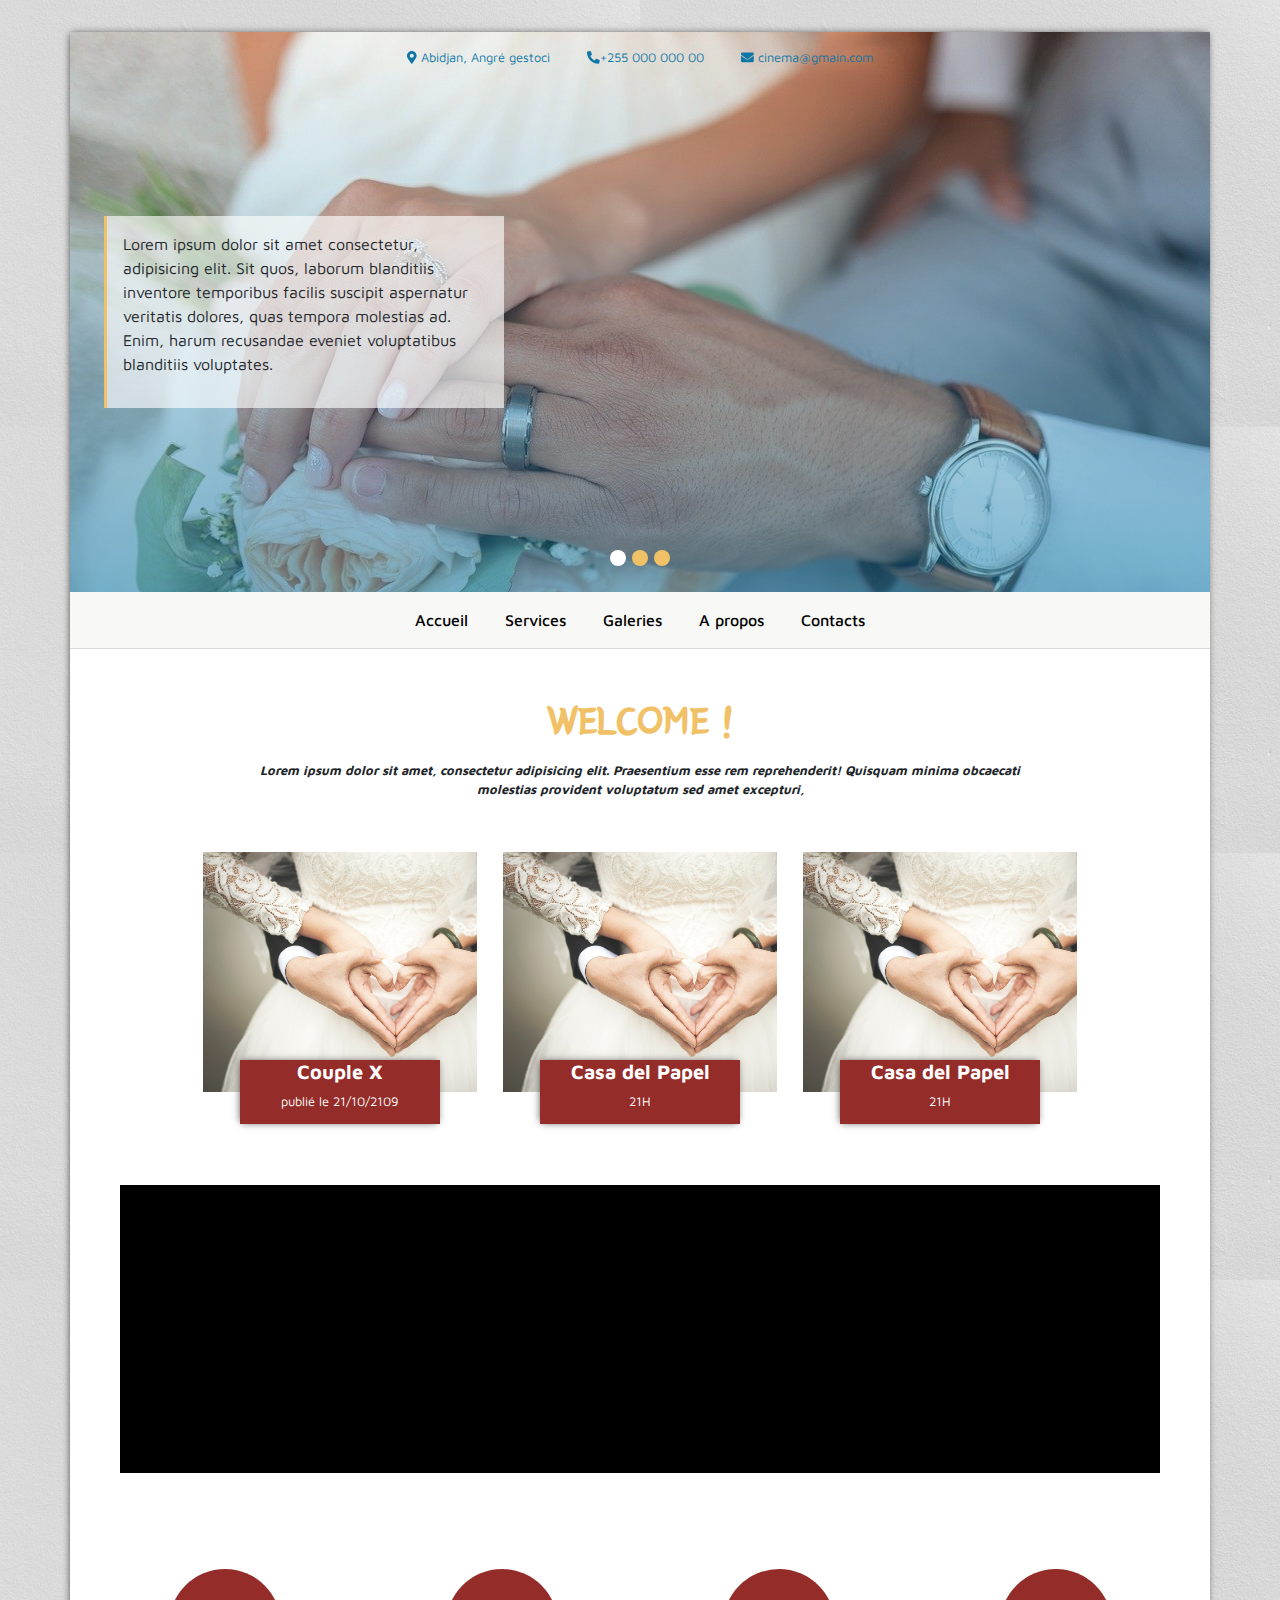
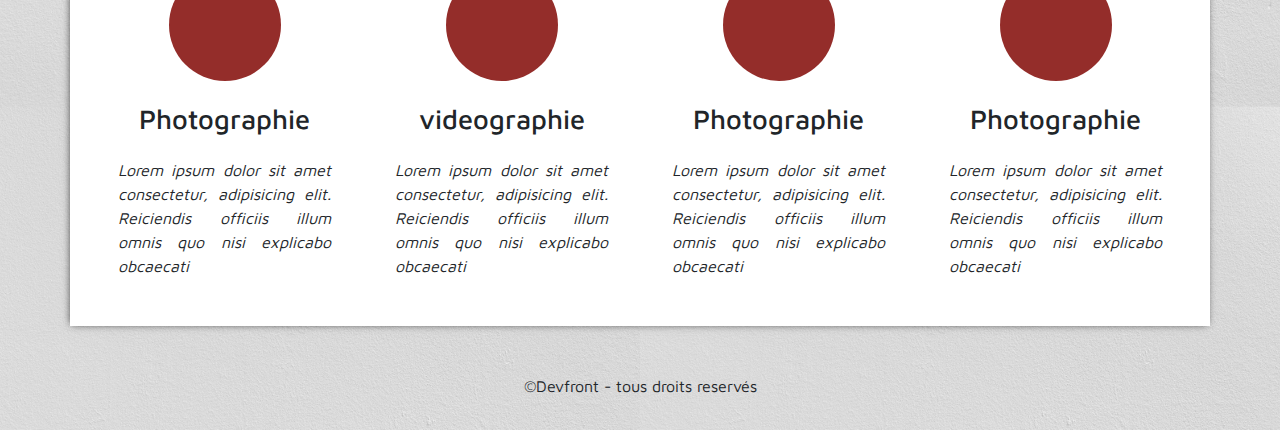
==== index.html @ f4df2c01 "first commit" ====
<!DOCTYPE html>
<html lang="en">
<head>
    <meta charset="UTF-8">
    <meta name="viewport" content="width=device-width, initial-scale=1.0">
    <meta http-equiv="X-UA-Compatible" content="ie=edge">

    <!-- my styles -->
    <link rel="stylesheet" href="css/bootstrap.min.css">
    <link rel="stylesheet" href="css/all.css">
    <link href="https://fonts.googleapis.com/css?family=Alfa+Slab+One|Baloo+Bhai|McLaren|Staatliches|Yeon+Sung&display=swap" rel="stylesheet">
    <link rel="stylesheet" href="css/style 2.css">

    <title>cinema</title>
</head>
<body>
     
    <section class="container mainContent">
    <!-- Header -->
    <header id="header">
        <div class="header">
            <div id="carousel" class="carousel slide header-carousel" data-ride="false">
                <ol class="carousel-indicators">
                    <li data-target="#carousel" data-slide-to="0" class="active carousel-circle"></li>
                    <li data-target="#carousel" data-slide-to="1" class="carousel-circle"></li>
                    <li data-target="#carousel" data-slide-to="2" class="carousel-circle"></li>
                </ol>
                <div class="carousel-inner">
                    <div class="carousel-item active">
                        <div class="carousel-image1">
                            <div class="carousel-topbar">
                                <ul>
                                    <li>
                                        <a href="#">
                                            <span class="fa fa-map-marker-alt"></span> Abidjan, Angré gestoci
                                        </a>
                                    </li>
                                    <li>
                                        <span class="fa fa-phone-alt"></span>+255 000 000 00
                                    </li>
                                    <li>
                                        <a href="mailto:koalapixel6@gmail.com">
                                            <span class="fa fa-envelope"></span> cinema@gmain.com
                                        </a>
                                    </li>
                                </ul>
                            </div>
                            <div class="carousel-title">
                                <p>
                                    Lorem ipsum dolor sit amet consectetur, 
                                    adipisicing elit. Sit quos, laborum blanditiis 
                                    inventore temporibus facilis suscipit aspernatur 
                                    veritatis dolores, quas tempora molestias ad. Enim, 
                                    harum recusandae eveniet voluptatibus blanditiis voluptates.
                                </p>
                            </div>
                        </div>
                    </div>
                    <div class="carousel-item">
                        <div class="carousel-image2">
                            <div class="carousel-topbar">
                                <ul>
                                    <li>
                                        <a href="#">
                                            <span class="fa fa-map-marker-alt"></span> Abidjan, Angré gestoci
                                        </a>
                                    </li>
                                    <li>
                                        <span class="fa fa-phone-alt"></span>+255 000 000 00
                                    </li>
                                    <li>
                                        <a href="#">
                                            <span class="fa fa-envelope"></span> cinema@gmain.com
                                        </a>
                                    </li>
                                </ul>
                            </div>
                            <div class="carousel-title">
                                <p>
                                    Lorem ipsum dolor sit amet consectetur, 
                                    adipisicing elit. Sit quos, laborum blanditiis 
                                    inventore temporibus facilis suscipit aspernatur 
                                    veritatis dolores, quas tempora molestias ad. Enim, 
                                    harum recusandae eveniet voluptatibus blanditiis voluptates.
                                </p>
                            </div>
                        </div>
                    </div>
                    <div class="carousel-item">
                        <div class="carousel-image3">
                            <div class="carousel-topbar">
                                <ul>
                                    <li>
                                        <a href="#">
                                            <span class="fa fa-map-marker-alt"></span> Abidjan, Angré gestoci
                                        </a>
                                    </li>
                                    <li>
                                        <span class="fa fa-phone-alt"></span>+255 000 000 00
                                    </li>
                                    <li>
                                        <a href="#">
                                            <span class="fa fa-envelope"></span> cinema@gmain.com
                                        </a>
                                    </li>
                                </ul>
                            </div>
                            <div class="carousel-title">
                                <p>
                                    Lorem ipsum dolor sit amet consectetur, 
                                    adipisicing elit. Sit quos, laborum blanditiis 
                                    inventore temporibus facilis suscipit aspernatur 
                                    veritatis dolores, quas tempora molestias ad. Enim, 
                                    harum recusandae eveniet voluptatibus blanditiis voluptates.
                                </p>
                            </div>
                        </div>
                    </div>
                </div>
            </div>
        </div>
    </header>

    <!-- Navbar -->
    <nav class="navbar navbar-expand-lg container my-nav">
        <ul class="nav-list mx-auto">
            <li>
                <a href="index.html">Accueil</a>
            </li>
            <li>
                <a href="#">Services</a>
            </li>
            <li>
                <a href="galerie.html">Galeries</a>
            </li>
            <li>
                <a href="#">A propos</a>
            </li>
            <li>
                <a href="#">Contacts</a>
            </li>
        </ul>
    </nav>

    <!-- welcome -->
    <div class="welcome">
        <h1>WELCOME !</h1>
        <p>Lorem ipsum dolor sit amet, consectetur adipisicing elit. Praesentium esse rem reprehenderit! Quisquam minima obcaecati molestias provident voluptatum sed amet excepturi,</p>
    </div>

    <!-- card-block -->
    <div class="part-two">
        <div class="care-video">
            <a href="#">
                <div class="care-info">
                    <h5>Couple X</h5>
                    <div class="care-info_title">
                        <p>publié le 21/10/2109</p>
                    </div>
                </div>
            </a>
        </div>
        <div class="care-video">
            <a href="#">
                <div class="care-info">
                    <h5>Casa del Papel</h5>
                    <div class="care-info_title">
                        <p>21H</p>
                    </div>
                </div>
            </a>
        </div>
        <div class="care-video">
            <a href="#">
                <div class="care-info">
                    <h5>Casa del Papel</h5>
                    <div class="care-info_title">
                        <p>21H</p>
                    </div>
                </div>
            </a>
        </div>
    </div>

    <!-- part-tree -->
    <div class="part-tree">

    </div>

    <!-- part-for -->
    <div class="four">
        <div class="four-service">
            <div class="icon-service"></div>
            <h3>Photographie</h3>
            <p>Lorem ipsum dolor sit amet consectetur, adipisicing elit. Reiciendis officiis illum omnis quo nisi explicabo obcaecati</p>
        </div>
        <div class="four-service">
            <div class="icon-service"></div>
            <h3>videographie</h3>
            <p>Lorem ipsum dolor sit amet consectetur, adipisicing elit. Reiciendis officiis illum omnis quo nisi explicabo obcaecati</p>
        </div>
        <div class="four-service">
            <div class="icon-service"></div>
            <h3>Photographie</h3>
            <p>Lorem ipsum dolor sit amet consectetur, adipisicing elit. Reiciendis officiis illum omnis quo nisi explicabo obcaecati</p>
        </div>
        <div class="four-service">
            <div class="icon-service"></div>
            <h3>Photographie</h3>
            <p>Lorem ipsum dolor sit amet consectetur, adipisicing elit. Reiciendis officiis illum omnis quo nisi explicabo obcaecati</p>
        </div>
    </div>
    </section>

    <footer>
        <p>&copy;Devfront - tous droits reservés</p>
    </footer>
    

    <!-- my script -->
    <script src="js/jquery.js"></script>
    <script src="js/vue.js"></script>
    <script src="js/bootstrap.min.js"></script>
    <script src="js/all.js"></script>
    <script src="js/main.js"></script>
</body>
</html>
---- css/style 2.css ----
@import url('https://fonts.googleapis.com/css?family=Maven+Pro&display=swap');

/* General code*/

*{
    margin: 0;
    padding: 0;
    box-sizing: border-box;
}

html{
  font-size: 62,5%;
}

body{
  font-family: 'Maven Pro', sans-serif;
  background-color: rgb(248, 248, 247);
  background-image: url('../img/pexels-photo-242236.jpeg');
  background-size: 50%;
  width: 100%;
}


/* GENERALE ************************************** */


a{
  text-decoration: none;
}

a:hover{
  text-decoration: none;
}

.mainContent{
  box-shadow: -1px 0px 8px -2px rgba(0,0,0,0.8);
  padding: 0px;
  background: white;
  min-height: 95rem;
  margin-bottom: 3rem;
}


/* HEADER ************************************** */


.header{
  min-height: 35rem;
  margin-top: 2rem;
  padding: 0;
  /* transform: skew(1deg, 3deg); */
}


ol .carousel-circle{
  width: 1rem;
  height: 1rem;
  background-color: #f0c166;
  border-radius: 50%;
}

.header-carousel .carousel-item{
  overflow: hidden;
}

.header-carousel .carousel-item .carousel-image1,
.header-carousel .carousel-item .carousel-image2,
.header-carousel .carousel-item .carousel-image3{
  background-size: cover;
  height: 35rem;
  width: 100%;
  position: relative;
}


.header-carousel .carousel-item .carousel-image1{
  background: linear-gradient(#0e77a700 ,#0e77a788 ) , url('../img/bride-1837148_1280.jpg');
}


.header-carousel .carousel-item .carousel-image2{
  background: linear-gradient(#0e77a700 ,#0e77a788 ) , url('../img/woman-4081760_1280.jpg');
}

.header-carousel .carousel-item .carousel-image3{
  background: linear-gradient(#0e77a700 ,#0e77a788 ) , url('../img/couple-2987453_1280.jpg');
}

.carousel-topbar ul{
  text-align: center;
}

.carousel-topbar ul li{
  display: inline-block;
  padding: 1rem;
  color: #0e77a7;
  font-size: .8rem;
}

.carousel-topbar ul a{
  color: #0e77a7;
  transition: .8s;
}

.carousel-topbar ul a:hover,
.carousel-topbar ul li:hover{
  color: black;
  transition: .8s;
}

.carousel-title{
  max-width: 25rem;
  background: rgba(255, 255, 255, 0.637);
  padding: 1rem; 
  border-left: 3px solid #f0c166;
  position: absolute;
  top: 50%;
  left: 10%;
  transform: translate(-20%,-50%);
}

/* NAVBAR ************************************** */


.my-nav{
  border-bottom: .1rem solid rgba(0, 0, 0, 0.115);
  background-color: rgb(248, 248, 247);
  position: -webkit-sticky; 
  position: sticky;
  top: 0;
  z-index: 9999;
}

.nav-list{
  margin-bottom: 0;
}

.nav-list li{
  list-style: none;
  display: inline-block;
  padding: .5rem 1rem;
}

.nav-list li a{
  color: black;
  font-weight: 500;
}
.nav-list li a:hover{
  color: #f0c166;
  font-weight: 500;
}

/* WELCOME ************************************** */


.welcome{
  margin-top: 2.5rem;
  margin-bottom: 2.5rem;
  text-align: center;
  max-width: 800px;
  margin-right: auto;
  margin-left: auto;
}

.welcome h1 {
  line-height: 4rem;
  color: #f0c166;
  font-family: "yeon sung";
  font-weight: 800;
}

.welcome p {
  font-weight: bold;
  font-style: italic; 
  font-size: 0.8rem; 
}


/* WELCOME ************************************** */


.part-two{
  display: flex;
  max-width: 900px;
  margin-right: auto;
  margin-left: auto;
}

.care-video{
  min-height: 15rem;
  background: url('../img/heart-529607_1280.jpg');
  background-size: cover;
  width: 100%;
  flex: 1;
  margin: .8rem;
  transition: .6s;
  position: relative;
}

.care-info{
  position: absolute;
  bottom: -2rem;
  left: 50%;
  transform: translateX(-50%);
  width: 200px;
  height: 4rem;
  background-color: #942d2a;
  box-shadow: -1px 0px 8px -2px rgba(0,0,0,0.8);
  text-align: center;
  z-index: 99;
}

.care-video:hover{
  transform: scale(1.1);
  transition: .6s;
  background-image: linear-gradient(rgba(139, 102, 102, 0.63), rgba(139, 102, 102, 0.664)), url('../img/heart-529607_1280.jpg');
}

.care-video:hover .care-info{
  transition: .6s;
  bottom: 5rem;
  opacity: 1;
  
}

.care-info h5{
  font-weight: bolder;
  color: white;
}

.care-info_title{
  justify-content: space-around;
  display: flex;
  color: white;
  font-size: .8rem;
}


/* PART TREE ************************************** */


.part-tree{
  background-color: black;
  height: 18rem;
  max-width: 65rem;
  margin-left: auto;
  margin-right: auto;
  border-radius: 100px/ 70px inherit;
  margin-top: 5rem;
}


/* PART FOUR ************************************** */


.four{
  display: flex;
  margin: 4rem 1rem 2rem;
}

.icon-service{
  width: 7rem;
  height: 7rem;
  background-color: #942d2a;
  border-radius: 50%;
  padding: 1.3rem;
  justify-content: center;
  margin: auto;
  /* border: .1rem solid #f0c166; */
}

.four-service{
  flex: 1;
  margin: 2rem;
}

.four-service h3{
  font-size: 1.7rem;
  text-align: center;
  margin: 1.4rem 0;
}

.four-service p{
  font-size: 1rem;
  font-style: italic;
  text-align: justify;
}



/* HEADER-GALERIE ************************************** */


.header-galerie{
  min-height: 40rem;
  background: linear-gradient(#942e2a83,#942e2a83 ) ,url('../img/heart-529607_1280.jpg');
  background-size: cover;

}

.block-galerie{
  margin-top: -8rem;
  height: 6rem;
  width: 85%;
  margin-right: auto;
  margin-left: auto;
  display: flex;
  flex-wrap: wrap;
}

.photo1{
  flex: 1 250px;
  background: white;
  margin: 1rem;
  max-height: 15rem;
  box-shadow: 0px 0px 5px 0px rgba(0,0,0,0.73);
  border-top: .3rem solid #f0c166;
  transition: .8s;

}

.photo1:hover{
  transform:rotate(360deg);
  transition: .8s;
}

footer p{
  text-align: center;
  margin-bottom: 2rem; 
}
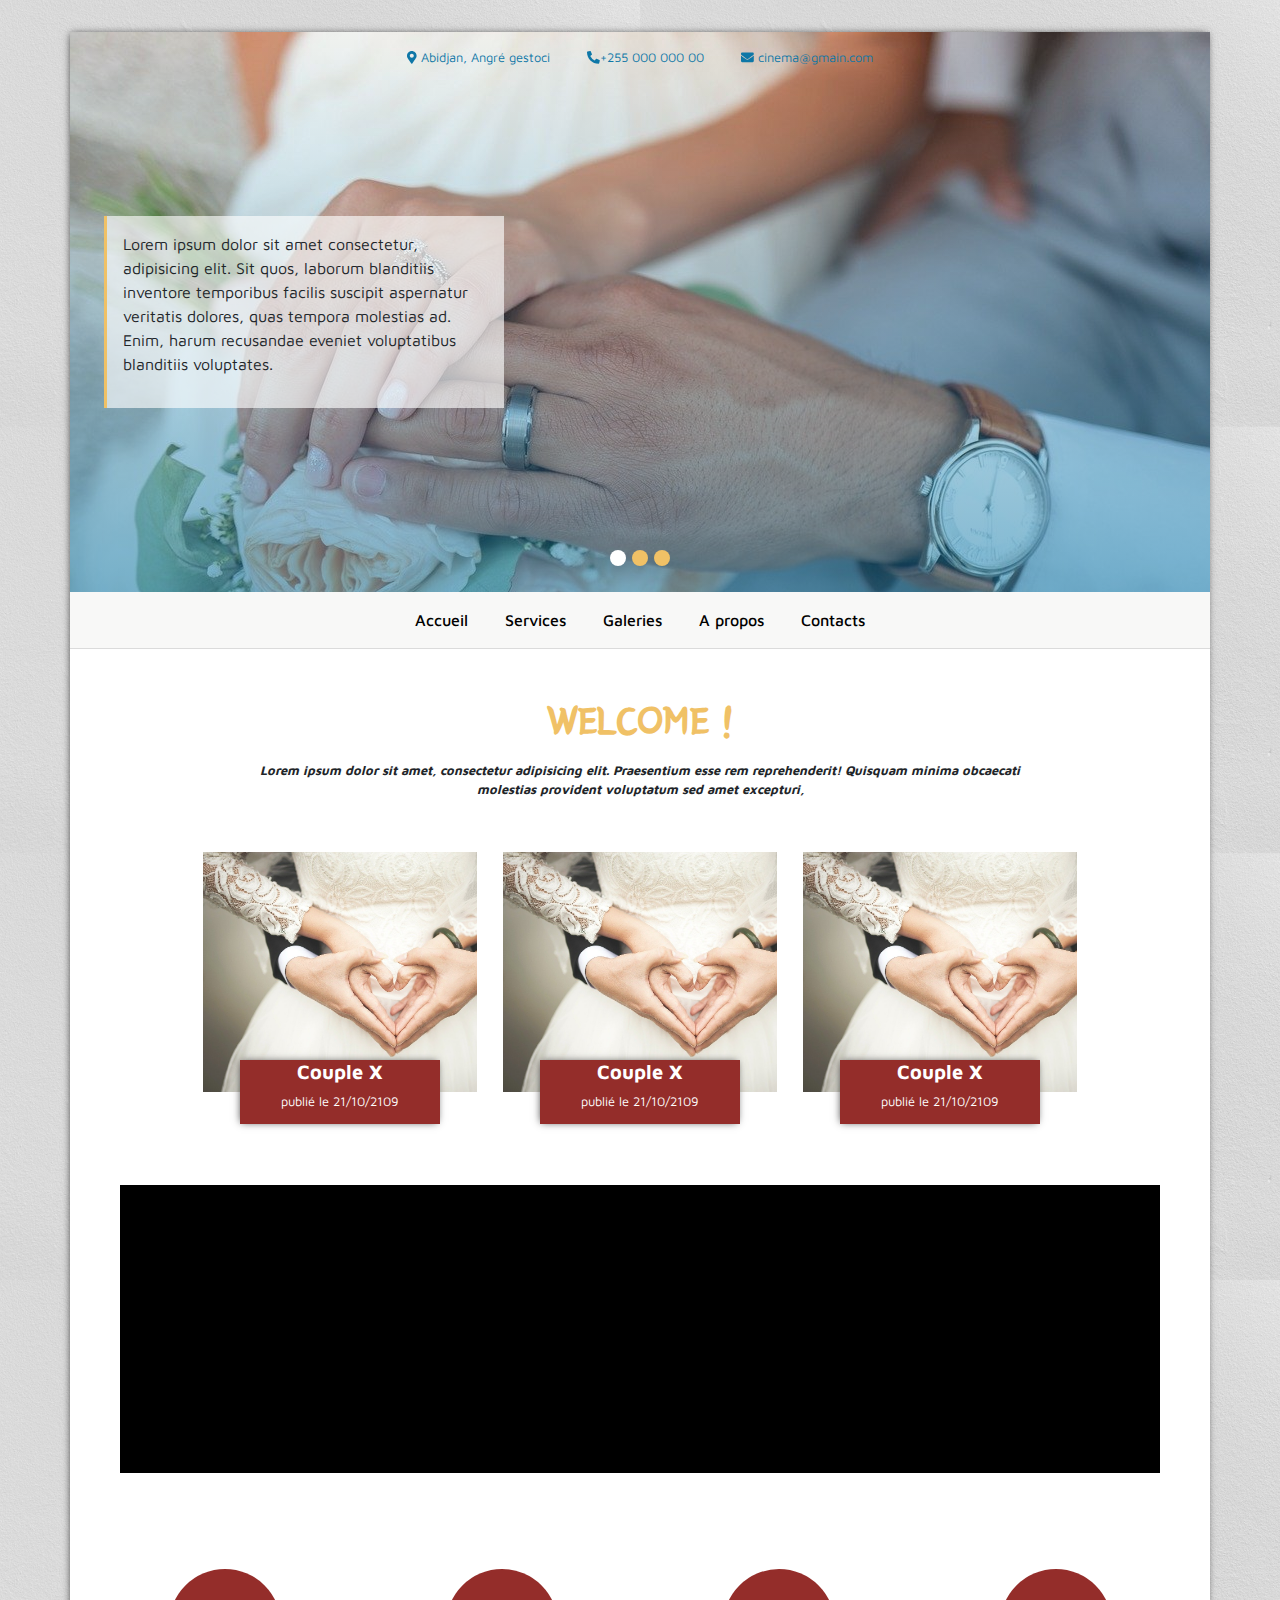
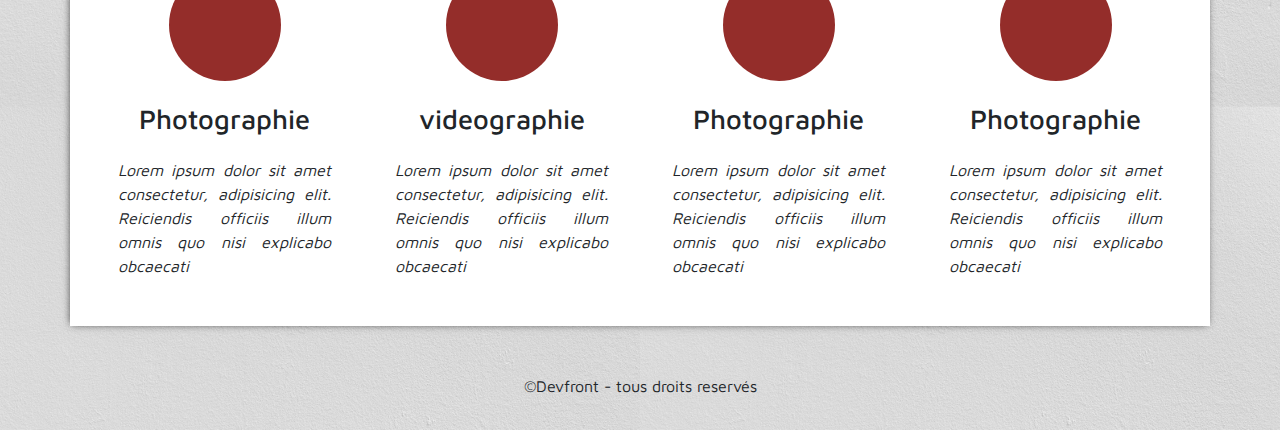
==== commit 4b2f0eb7: "responsive iphoneX" ====
--- a/index.html
+++ b/index.html
@@ -163,9 +163,9 @@
         <div class="care-video">
             <a href="#">
                 <div class="care-info">
-                    <h5>Casa del Papel</h5>
+                    <h5>Couple X</h5>
                     <div class="care-info_title">
-                        <p>21H</p>
+                        <p>publié le 21/10/2109</p>
                     </div>
                 </div>
             </a>
@@ -173,9 +173,9 @@
         <div class="care-video">
             <a href="#">
                 <div class="care-info">
-                    <h5>Casa del Papel</h5>
+                    <h5>Couple X</h5>
                     <div class="care-info_title">
-                        <p>21H</p>
+                        <p>publié le 21/10/2109</p>
                     </div>
                 </div>
             </a>
--- a/css/style 2.css
+++ b/css/style 2.css
@@ -176,7 +176,7 @@
 }
 
 
-/* WELCOME ************************************** */
+/* PART TWO ************************************** */
 
 
 .part-two{
@@ -316,11 +316,20 @@
   box-shadow: 0px 0px 5px 0px rgba(0,0,0,0.73);
   border-top: .3rem solid #f0c166;
   transition: .8s;
-
+}
+
+.photo1 img{
+  filter: grayscale(1);
+  transition: .8s;
+}
+
+.photo1 img:hover{
+  filter: grayscale(0);
+  transition: .8s;
 }
 
 .photo1:hover{
-  transform:rotate(360deg);
+  /* transform:rotate(360deg); */
   transition: .8s;
 }
 
@@ -329,17 +338,58 @@
   margin-bottom: 2rem; 
 }
 
-
-
-
-
-
-
-
-
-
-
-
-
-
-
+@media screen and (max-width: 600px){
+  .header{
+    min-height: 85vh;
+  }
+
+  .carousel-topbar ul li{
+    padding: .4rem;
+    font-size: .65rem;
+  }
+  
+  .carousel-title{
+    position: absolute;
+    top: 50%;
+    left: 20%;
+    transform: translate(-20%,-50%);
+  }
+
+  .part-two{
+    display: block;
+  }
+
+  .four{
+    display: block  ;
+  }
+
+  .care-video{
+    width: 80%;
+    margin: 4rem auto;
+  }
+
+  .header-carousel .carousel-item .carousel-image1,
+  .header-carousel .carousel-item .carousel-image2,
+  .header-carousel .carousel-item .carousel-image3{
+    background-size: cover;
+    height: 85vh;
+    width: 100%;
+    position: relative;
+  }
+
+}
+
+
+
+
+
+
+
+
+
+
+
+
+
+
+
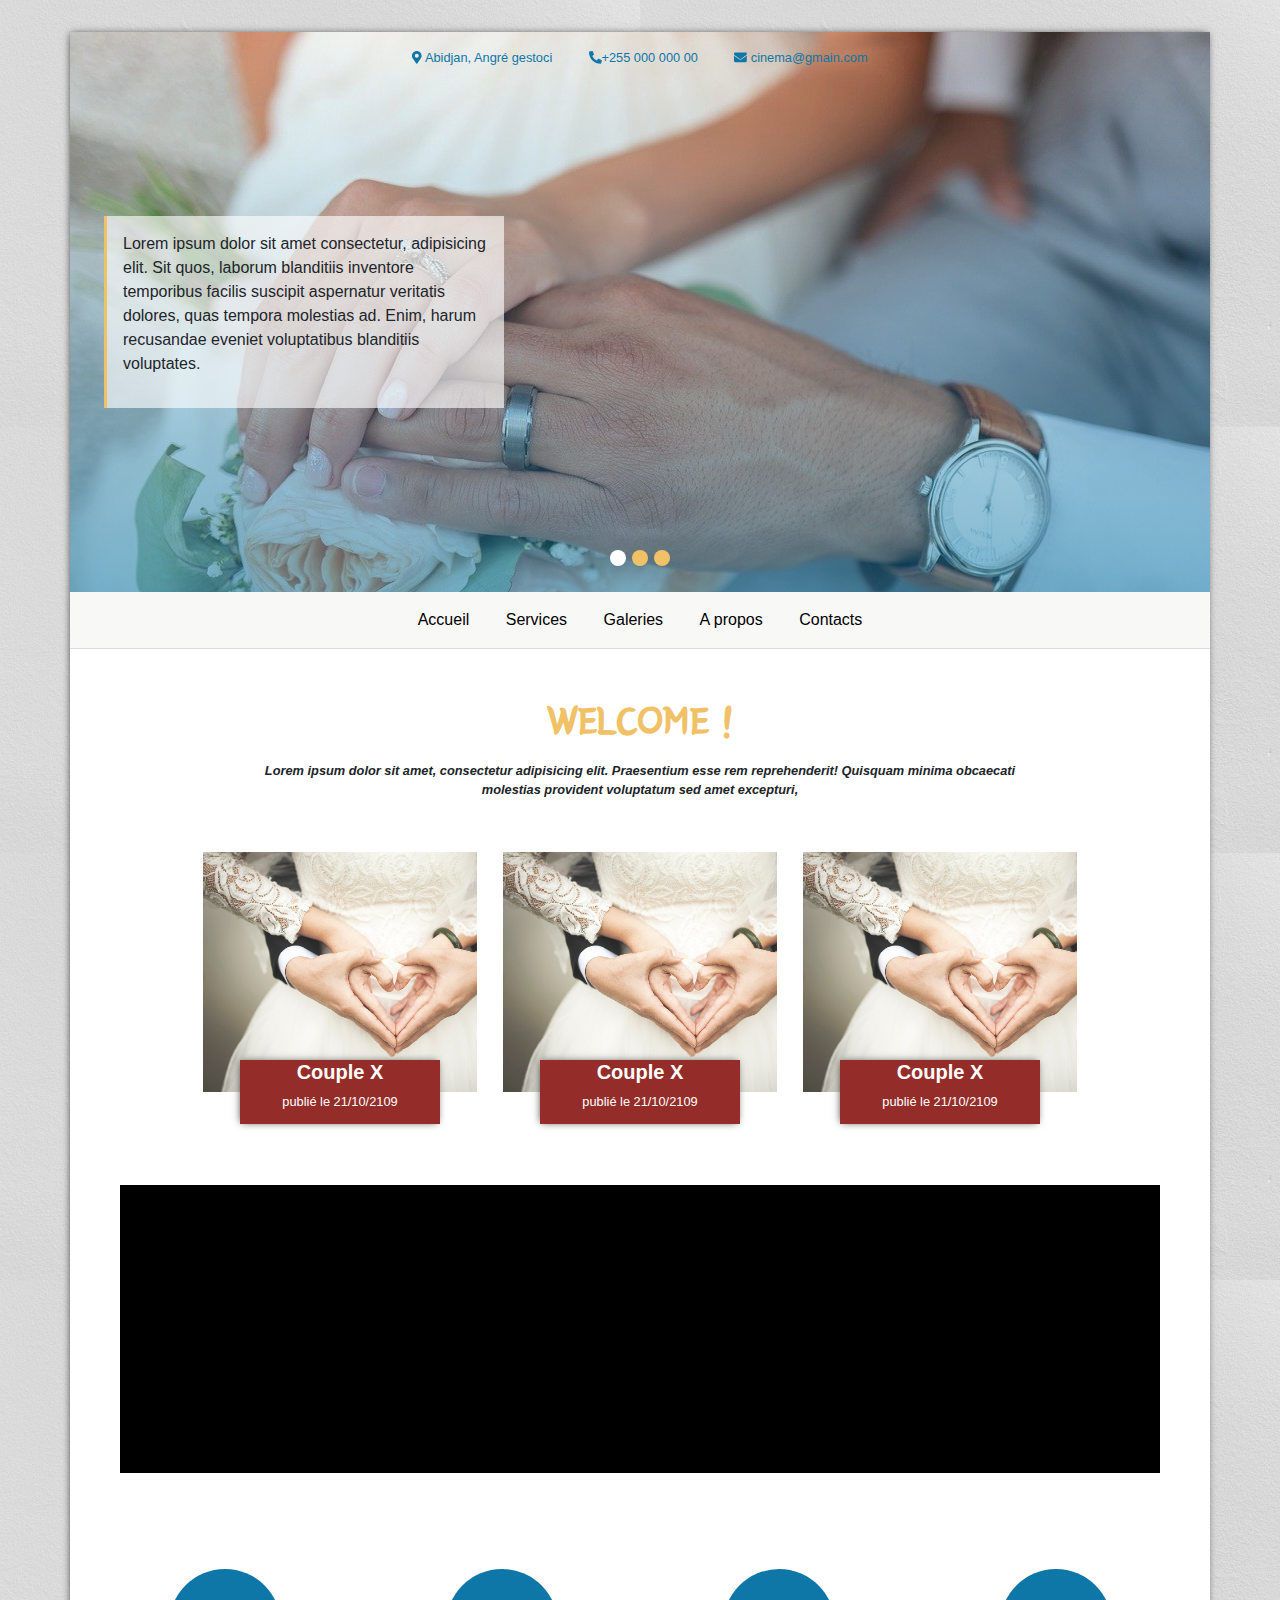
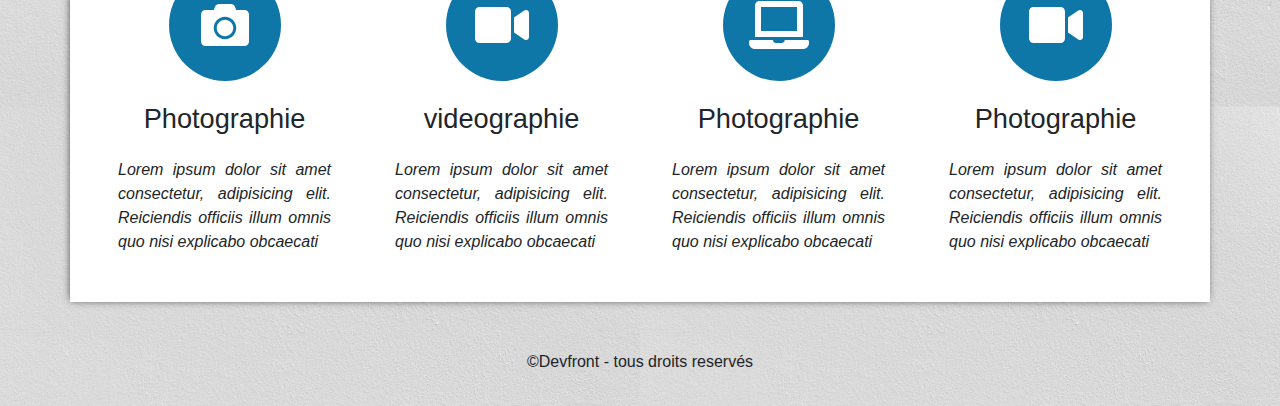
==== commit 2afc2562: "first version" ====
--- a/index.html
+++ b/index.html
@@ -190,22 +190,30 @@
     <!-- part-for -->
     <div class="four">
         <div class="four-service">
-            <div class="icon-service"></div>
+            <div class="icon-service">
+                <span class="fa fa-camera icon"></span>
+            </div>
             <h3>Photographie</h3>
             <p>Lorem ipsum dolor sit amet consectetur, adipisicing elit. Reiciendis officiis illum omnis quo nisi explicabo obcaecati</p>
         </div>
         <div class="four-service">
-            <div class="icon-service"></div>
+            <div class="icon-service">
+                <span class="fa fa-video icon"></span>
+            </div>
             <h3>videographie</h3>
             <p>Lorem ipsum dolor sit amet consectetur, adipisicing elit. Reiciendis officiis illum omnis quo nisi explicabo obcaecati</p>
         </div>
         <div class="four-service">
-            <div class="icon-service"></div>
+            <div class="icon-service">
+                <span class="fa fa-laptop icon"></span>
+            </div>
             <h3>Photographie</h3>
             <p>Lorem ipsum dolor sit amet consectetur, adipisicing elit. Reiciendis officiis illum omnis quo nisi explicabo obcaecati</p>
         </div>
         <div class="four-service">
-            <div class="icon-service"></div>
+            <div class="icon-service">
+                <span class="fa fa-video icon"></span>
+            </div>
             <h3>Photographie</h3>
             <p>Lorem ipsum dolor sit amet consectetur, adipisicing elit. Reiciendis officiis illum omnis quo nisi explicabo obcaecati</p>
         </div>
--- a/css/style 2.css
+++ b/css/style 2.css
@@ -1,3 +1,7 @@
+:root{
+  --color-blue: #0e77a7;
+}
+
 @import url('https://fonts.googleapis.com/css?family=Maven+Pro&display=swap');
 
 /* General code*/
@@ -145,6 +149,7 @@
   color: black;
   font-weight: 500;
 }
+
 .nav-list li a:hover{
   color: #f0c166;
   font-weight: 500;
@@ -261,12 +266,20 @@
 .icon-service{
   width: 7rem;
   height: 7rem;
-  background-color: #942d2a;
+  background-color: var(--color-blue);
   border-radius: 50%;
   padding: 1.3rem;
   justify-content: center;
   margin: auto;
+  justify-content: center;
+  display: flex;
+  align-items: center;
   /* border: .1rem solid #f0c166; */
+}
+
+.icon{
+  color: white; 
+  font-size: 3rem; 
 }
 
 .four-service{
@@ -295,7 +308,6 @@
   min-height: 40rem;
   background: linear-gradient(#942e2a83,#942e2a83 ) ,url('../img/heart-529607_1280.jpg');
   background-size: cover;
-
 }
 
 .block-galerie{
@@ -338,9 +350,10 @@
   margin-bottom: 2rem; 
 }
 
-@media screen and (max-width: 600px){
+@media screen and (min-width:300px) and (max-width: 600px){
   .header{
-    min-height: 85vh;
+    min-height: 30vh;
+    margin: 0;
   }
 
   .carousel-topbar ul li{
@@ -355,6 +368,14 @@
     transform: translate(-20%,-50%);
   }
 
+  .nav-list li{
+    padding: .2rem .4rem;
+  }
+
+  .nav-list li a{
+    font-size: .8rem;
+  }
+
   .part-two{
     display: block;
   }
@@ -372,7 +393,7 @@
   .header-carousel .carousel-item .carousel-image2,
   .header-carousel .carousel-item .carousel-image3{
     background-size: cover;
-    height: 85vh;
+    height: 30vh;
     width: 100%;
     position: relative;
   }
@@ -380,16 +401,41 @@
 }
 
 
-
-
-
-
-
-
-
-
-
-
-
-
-
+@media screen and (min-width:650px) and (max-width: 991px){
+  .four{
+    display: flex;
+    flex-wrap: wrap;
+  }
+  
+  .four-service{
+    flex: 1 0 45%;
+    margin: 1rem auto;
+    padding: .5rem 2.5rem;
+  }
+
+  .part-tree{
+    background-color: black;
+    height: 18rem;
+    width: 95%;
+    margin-left: auto;
+    margin-right: auto;
+    border-radius: 100px/ 70px inherit;
+    margin-top: 5rem;
+  }
+
+}
+
+
+
+
+
+
+
+
+
+
+
+
+
+
+
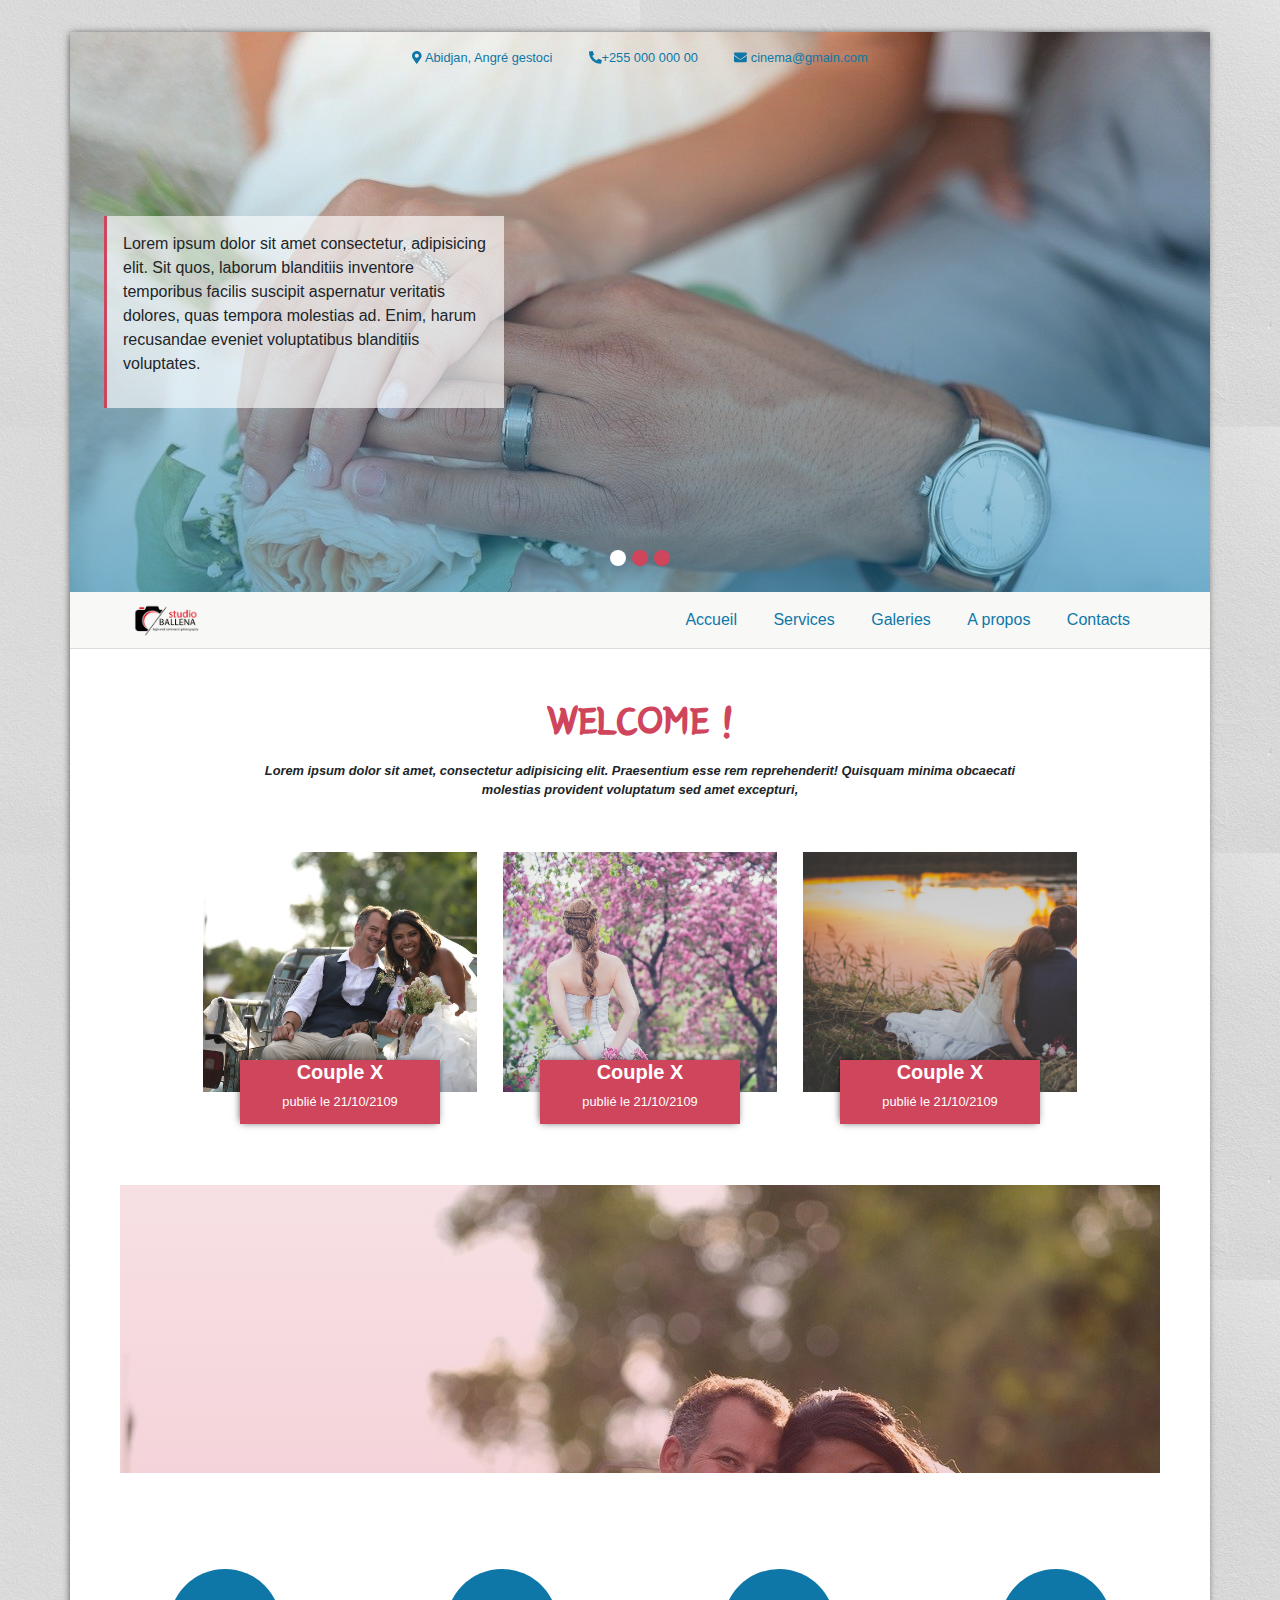
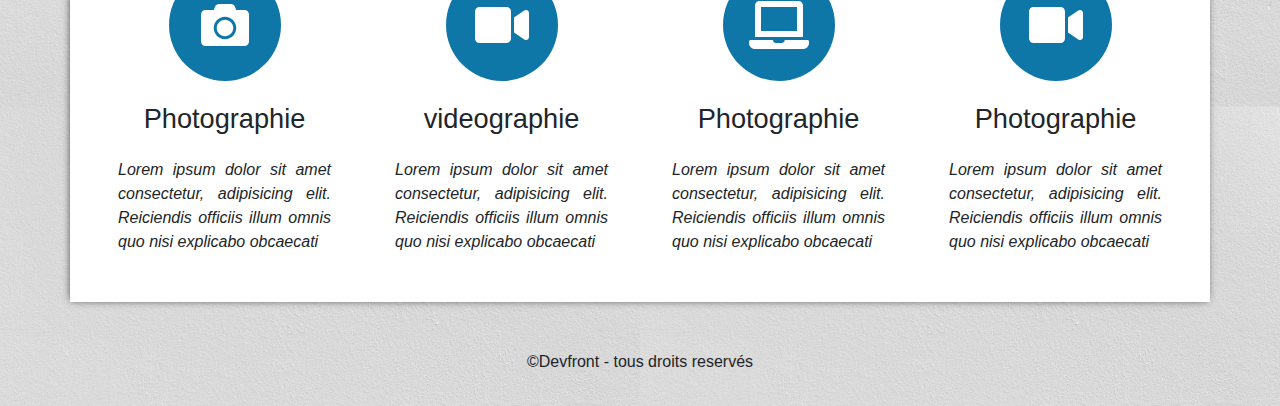
==== commit 1752466b: "ajoute des images" ====
--- a/index.html
+++ b/index.html
@@ -123,7 +123,10 @@
 
     <!-- Navbar -->
     <nav class="navbar navbar-expand-lg container my-nav">
-        <ul class="nav-list mx-auto">
+        <a href="index.html" class="nav-logo">
+            <img src="img/Studioballena-Fotografie.png" alt="" class="img-fluid">
+        </a>
+        <ul class="nav-list ml-auto">
             <li>
                 <a href="index.html">Accueil</a>
             </li>
@@ -160,7 +163,7 @@
                 </div>
             </a>
         </div>
-        <div class="care-video">
+        <div class="care-video1">
             <a href="#">
                 <div class="care-info">
                     <h5>Couple X</h5>
@@ -170,7 +173,7 @@
                 </div>
             </a>
         </div>
-        <div class="care-video">
+        <div class="care-video2">
             <a href="#">
                 <div class="care-info">
                     <h5>Couple X</h5>
@@ -180,6 +183,8 @@
                 </div>
             </a>
         </div>
+        
+        
     </div>
 
     <!-- part-tree -->
--- a/css/style 2.css
+++ b/css/style 2.css
@@ -1,5 +1,6 @@
 :root{
   --color-blue: #0e77a7;
+  --color-rose: #cf455c;
 }
 
 @import url('https://fonts.googleapis.com/css?family=Maven+Pro&display=swap');
@@ -59,7 +60,7 @@
 ol .carousel-circle{
   width: 1rem;
   height: 1rem;
-  background-color: #f0c166;
+  background-color: var(--color-rose);
   border-radius: 50%;
 }
 
@@ -116,7 +117,7 @@
   max-width: 25rem;
   background: rgba(255, 255, 255, 0.637);
   padding: 1rem; 
-  border-left: 3px solid #f0c166;
+  border-left: 3px solid var(--color-rose);
   position: absolute;
   top: 50%;
   left: 10%;
@@ -133,6 +134,11 @@
   position: sticky;
   top: 0;
   z-index: 9999;
+  padding: .5rem 4rem;
+}
+
+.nav-logo{
+  width: 65px;
 }
 
 .nav-list{
@@ -146,12 +152,12 @@
 }
 
 .nav-list li a{
+  color: var(--color-blue);
+  font-weight: 500;
+}
+
+.nav-list li a:hover{
   color: black;
-  font-weight: 500;
-}
-
-.nav-list li a:hover{
-  color: #f0c166;
   font-weight: 500;
 }
 
@@ -169,7 +175,7 @@
 
 .welcome h1 {
   line-height: 4rem;
-  color: #f0c166;
+  color: var(--color-rose);
   font-family: "yeon sung";
   font-weight: 800;
 }
@@ -191,15 +197,31 @@
   margin-left: auto;
 }
 
-.care-video{
+.care-video,
+.care-video1,
+.care-video2
+{
   min-height: 15rem;
-  background: url('../img/heart-529607_1280.jpg');
-  background-size: cover;
   width: 100%;
   flex: 1;
   margin: .8rem;
   transition: .6s;
   position: relative;
+}
+
+.care-video{
+  background: url('../img/in-love-1071325_1280.jpg');
+  background-size: cover;
+}
+
+.care-video1{
+  background: url('../img/trees-2594305_1280.jpg');
+  background-size: cover;
+}
+
+.care-video2{
+  background: url('../img/wedding-2616652_1920.jpg');
+  background-size: cover;
 }
 
 .care-info{
@@ -209,7 +231,7 @@
   transform: translateX(-50%);
   width: 200px;
   height: 4rem;
-  background-color: #942d2a;
+  background-color: #cf455c;
   box-shadow: -1px 0px 8px -2px rgba(0,0,0,0.8);
   text-align: center;
   z-index: 99;
@@ -218,14 +240,27 @@
 .care-video:hover{
   transform: scale(1.1);
   transition: .6s;
-  background-image: linear-gradient(rgba(139, 102, 102, 0.63), rgba(139, 102, 102, 0.664)), url('../img/heart-529607_1280.jpg');
-}
-
-.care-video:hover .care-info{
+}
+
+.care-video:hover{
+  background-image: linear-gradient(#0e77a788,#0e77a788), url('../img/in-love-1071325_1280.jpg');
+}
+
+
+.care-video1:hover{
+  background-image: linear-gradient(#0e77a788,#0e77a788), url('../img/trees-2594305_1280.jpg');
+}
+
+.care-video2:hover{
+  background-image: linear-gradient(#0e77a788,#0e77a788), url('../img/wedding-2616652_1920.jpg');
+}
+
+.care-video:hover .care-info,
+.care-video1:hover .care-info,
+.care-video2:hover .care-info{
   transition: .6s;
   bottom: 5rem;
   opacity: 1;
-  
 }
 
 .care-info h5{
@@ -245,7 +280,7 @@
 
 
 .part-tree{
-  background-color: black;
+  background-image: linear-gradient(#cf455c2a,#cf455c3b), url('../img/in-love-1071325_1280.jpg');
   height: 18rem;
   max-width: 65rem;
   margin-left: auto;
@@ -351,8 +386,16 @@
 }
 
 @media screen and (min-width:300px) and (max-width: 600px){
+.my-nav{
+  padding: 0;
+}
+
+  .nav-logo{
+    display: none;
+  }
+
   .header{
-    min-height: 30vh;
+    min-height: 85vh;
     margin: 0;
   }
 
@@ -389,11 +432,15 @@
     margin: 4rem auto;
   }
 
+  .none{
+    display: none;
+  }
+
   .header-carousel .carousel-item .carousel-image1,
   .header-carousel .carousel-item .carousel-image2,
   .header-carousel .carousel-item .carousel-image3{
     background-size: cover;
-    height: 30vh;
+    height: 85vh;
     width: 100%;
     position: relative;
   }
@@ -401,7 +448,7 @@
 }
 
 
-@media screen and (min-width:650px) and (max-width: 991px){
+@media screen and (min-width:601px) and (max-width: 991px){
   .four{
     display: flex;
     flex-wrap: wrap;
@@ -425,17 +472,39 @@
 
 }
 
-
-
-
-
-
-
-
-
-
-
-
-
-
-
+@media screen and (min-width:600px) and (max-width: 768px){
+  .carousel-title{
+    top: 50%;
+    left: 20%;
+    transform: translate(-20%,-50%);
+  }
+
+  .part-two{
+    display: block;
+  }
+
+  .care-video,
+  .care-video1,
+  .care-video2{
+    height: 10rem;
+    width: 30rem;
+    margin: 4rem auto;
+  }
+
+  
+}
+
+
+
+
+
+
+
+
+
+
+
+
+
+
+
